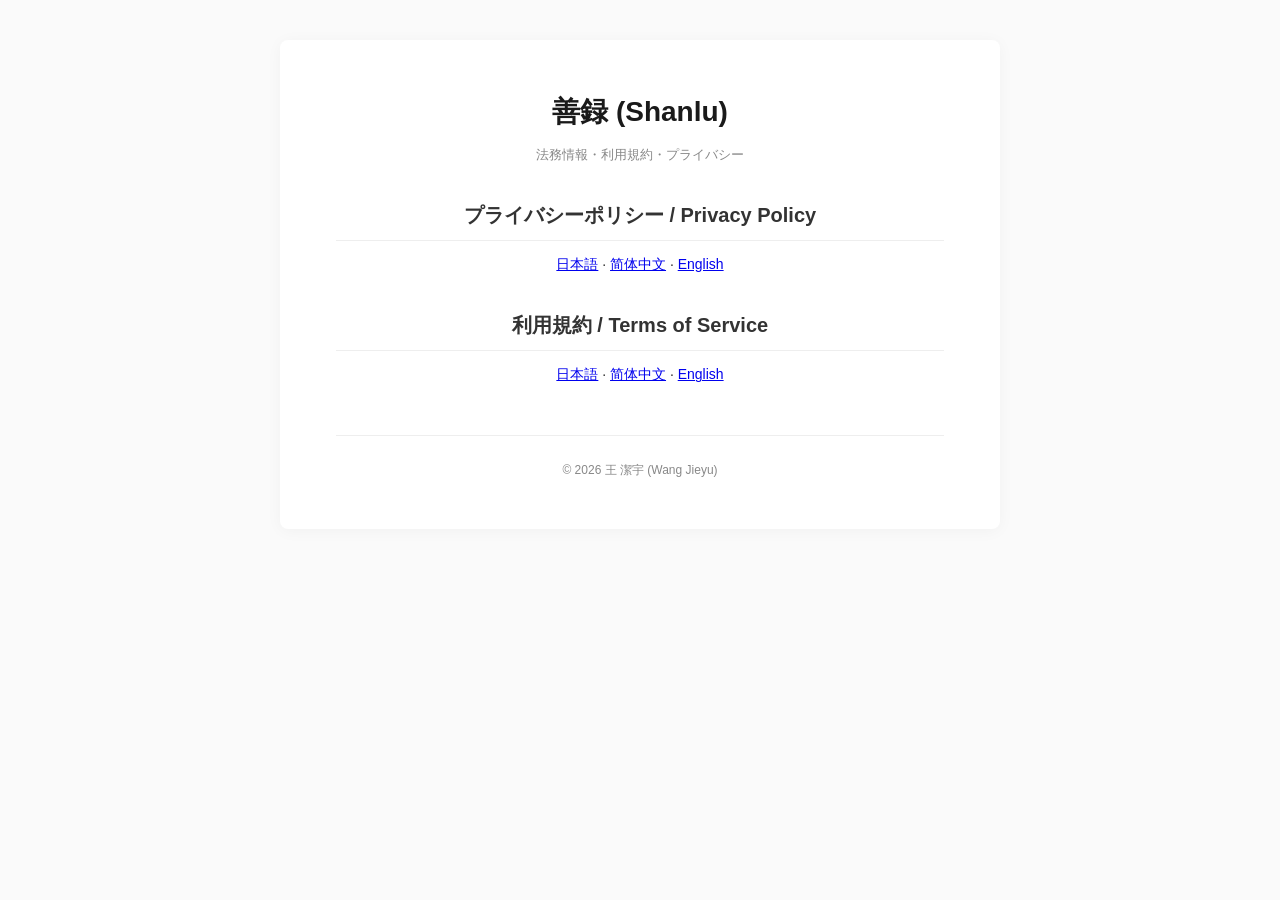
==== index.html @ e8118f2e "Initial commit: 善録 (Shanlu) legal pages (privacy + terms, ja/zh/en)" ====
<!DOCTYPE html>
<html lang="ja">
<head>
<meta charset="UTF-8">
<meta name="viewport" content="width=device-width, initial-scale=1">
<title>善録 (Shanlu) 法務情報</title>
<link rel="stylesheet" href="style.css">
</head>
<body>
<div class="container" style="text-align:center">
<h1>善録 (Shanlu)</h1>
<p class="meta">法務情報・利用規約・プライバシー</p>
<div style="margin: 32px 0">
  <h2>プライバシーポリシー / Privacy Policy</h2>
  <p><a href="privacy-ja.html">日本語</a> · <a href="privacy-zh.html">简体中文</a> · <a href="privacy-en.html">English</a></p>
  <h2 style="margin-top:32px">利用規約 / Terms of Service</h2>
  <p><a href="terms-ja.html">日本語</a> · <a href="terms-zh.html">简体中文</a> · <a href="terms-en.html">English</a></p>
</div>
<footer>© 2026 王 潔宇 (Wang Jieyu)</footer>
</div>
</body>
</html>
---- style.css ----
/* GitHub Pages legal docs · shared CSS */
* { margin:0; padding:0; box-sizing:border-box }
body {
  font-family: -apple-system, BlinkMacSystemFont, "Helvetica Neue", "Hiragino Sans", "PingFang SC", sans-serif;
  line-height: 1.7;
  color: #2c2c2c;
  background: #fafafa;
  padding: 40px 20px;
}
.container { max-width: 720px; margin: 0 auto; background:#fff; padding:48px 56px; border-radius:8px; box-shadow:0 2px 16px rgba(0,0,0,.04) }
h1 { font-size: 28px; margin-bottom: 8px; color:#1a1a1a }
h2 { font-size: 20px; margin: 32px 0 12px; color:#333; border-bottom: 1px solid #eee; padding-bottom: 8px }
h3 { font-size: 16px; margin: 20px 0 10px; color:#444 }
p, li { font-size: 14px; margin-bottom: 8px }
ul, ol { margin-left: 24px; margin-bottom: 12px }
table { width:100%; border-collapse:collapse; margin: 16px 0 24px; font-size: 13px }
th, td { border:1px solid #ddd; padding: 8px 12px; text-align:left }
th { background:#f5f5f5 }
.warning { background:#fff4e5; border-left: 4px solid #ff9800; padding: 16px 20px; margin: 16px 0; border-radius: 4px; font-size: 13px }
.meta { color: #888; font-size: 13px; margin-bottom: 24px }
.lang-switch { text-align:center; margin-bottom: 32px; font-size: 13px }
.lang-switch a { color:#1976d2; text-decoration:none; margin: 0 12px }
.lang-switch a:hover { text-decoration:underline }
footer { text-align:center; margin-top: 48px; padding-top: 24px; border-top: 1px solid #eee; color:#888; font-size: 12px }
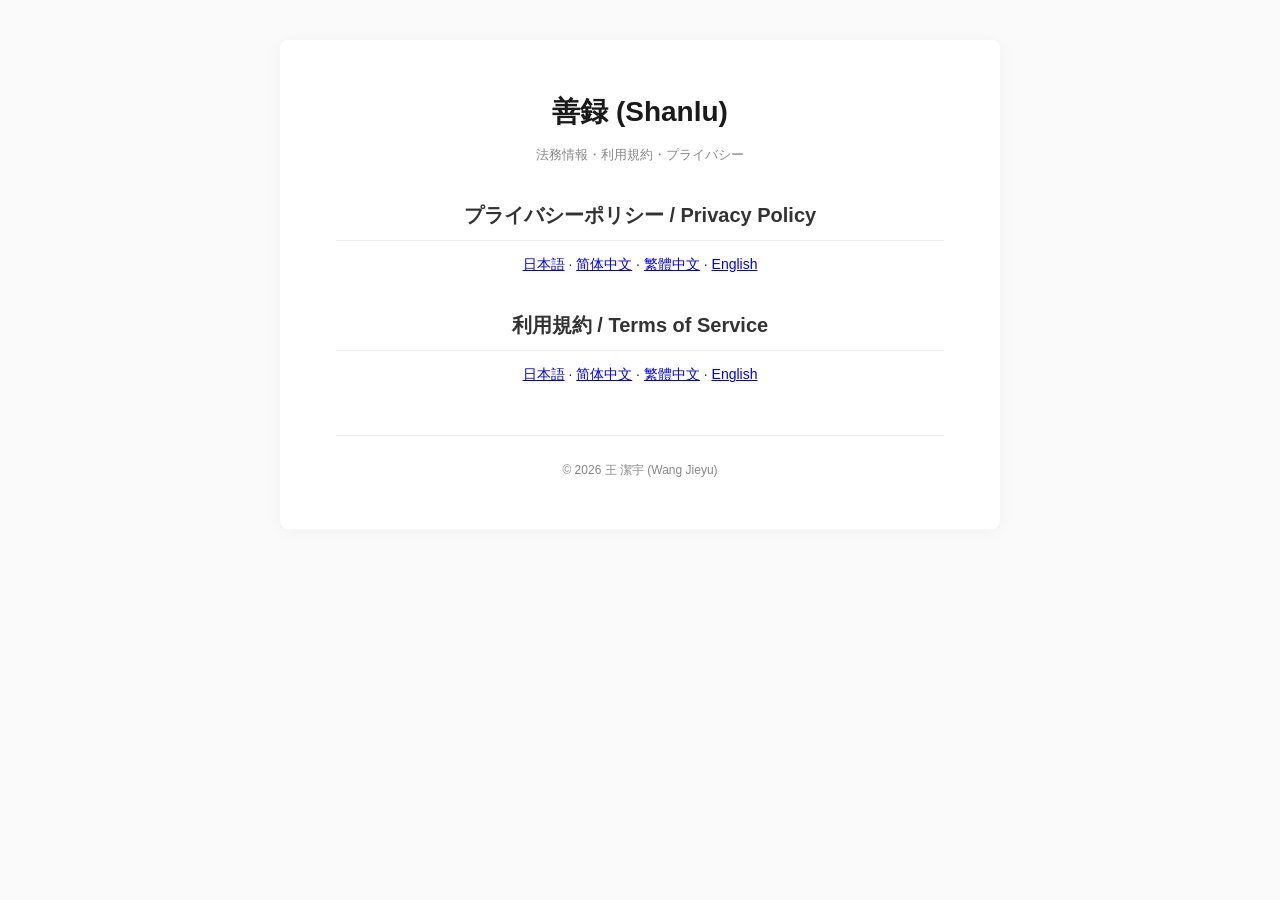
==== commit c0126aa9: "Add Traditional Chinese (zh-Hant) privacy & terms for Taiwan; wire 4-language switcher" ====
--- a/index.html
+++ b/index.html
@@ -12,9 +12,9 @@
 <p class="meta">法務情報・利用規約・プライバシー</p>
 <div style="margin: 32px 0">
   <h2>プライバシーポリシー / Privacy Policy</h2>
-  <p><a href="privacy-ja.html">日本語</a> · <a href="privacy-zh.html">简体中文</a> · <a href="privacy-en.html">English</a></p>
+  <p><a href="privacy-ja.html">日本語</a> · <a href="privacy-zh.html">简体中文</a> · <a href="privacy-zh-TW.html">繁體中文</a> · <a href="privacy-en.html">English</a></p>
   <h2 style="margin-top:32px">利用規約 / Terms of Service</h2>
-  <p><a href="terms-ja.html">日本語</a> · <a href="terms-zh.html">简体中文</a> · <a href="terms-en.html">English</a></p>
+  <p><a href="terms-ja.html">日本語</a> · <a href="terms-zh.html">简体中文</a> · <a href="terms-zh-TW.html">繁體中文</a> · <a href="terms-en.html">English</a></p>
 </div>
 <footer>© 2026 王 潔宇 (Wang Jieyu)</footer>
 </div>
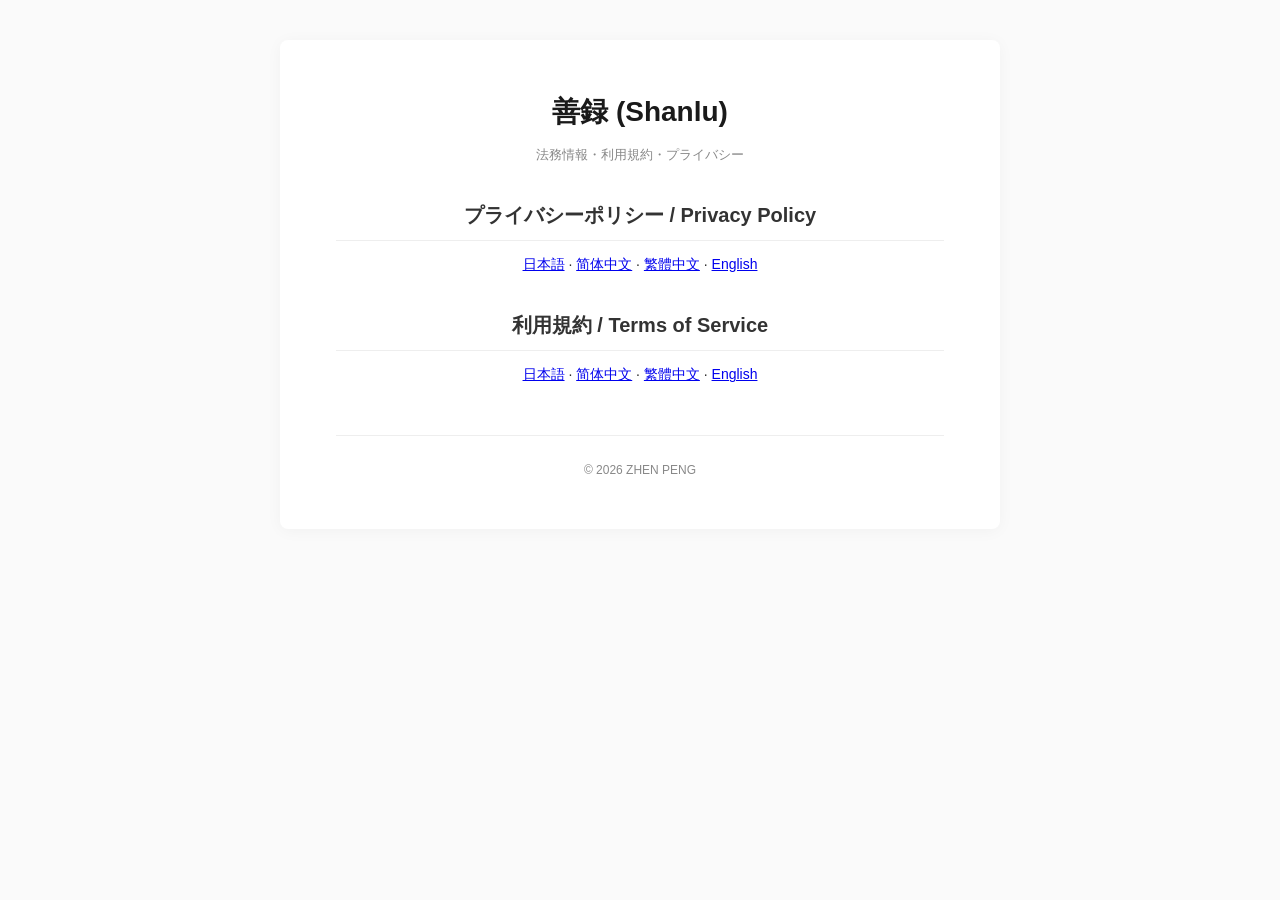
==== commit b8a66154: "隐私政策四语修订:出生资料完整披露(时/分/城市/性别)+关系合盘第三方资料条目+删除「不用于预测未来」不实断言;全站版权署名统一ZHEN PENG Co-Authored-By: Claude Fa" ====
--- a/index.html
+++ b/index.html
@@ -16,7 +16,7 @@
   <h2 style="margin-top:32px">利用規約 / Terms of Service</h2>
   <p><a href="terms-ja.html">日本語</a> · <a href="terms-zh.html">简体中文</a> · <a href="terms-zh-TW.html">繁體中文</a> · <a href="terms-en.html">English</a></p>
 </div>
-<footer>© 2026 王 潔宇 (Wang Jieyu)</footer>
+<footer>© 2026 ZHEN PENG</footer>
 </div>
 </body>
 </html>
